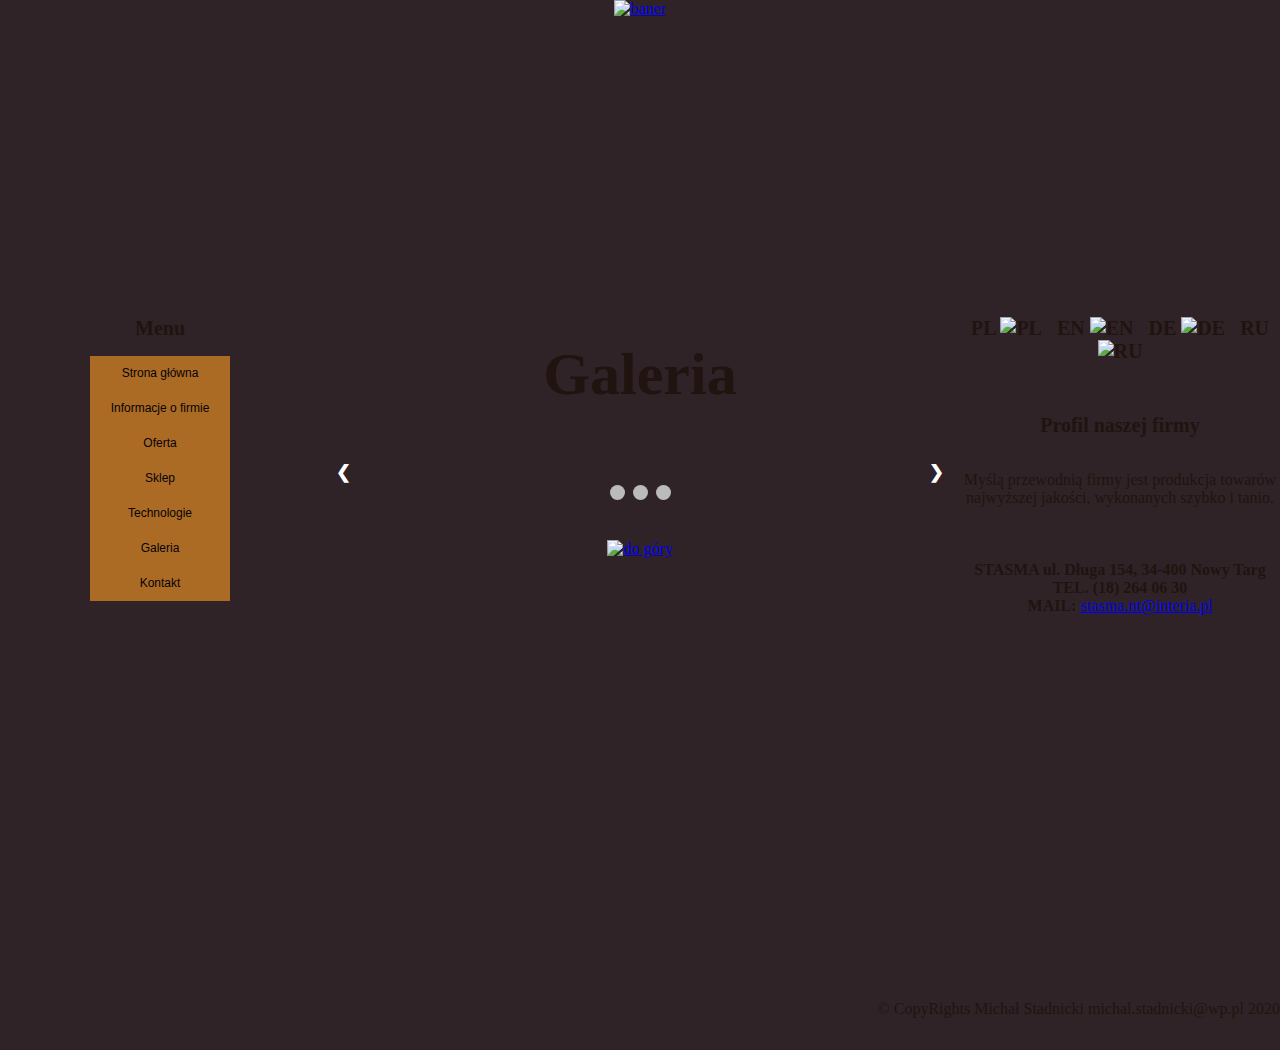
==== galeria.html @ 94b0c639 "Add files via upload" ====
﻿<!doctype html>
<html lang="pl">

<head>

	<meta charset="utf-8"> <!-- kodowanie polskich znaków, sprawdzić ustawienie w programie, aby był UFT-8 !!! -->
	<title> S&S STASMA Nowy Targ</title> <!--tytuł strony-->
	<link href="styl.css" rel=stylesheet type="text/css"> <!--importowanie stylu css -->
	<link href="images/herb2.ico" rel="shortcut icon" type="image/x-icon"> <!-- dołożenie ikony do paska -->
	<meta neme="description" content="S&S STASMA"> <!-- krótki opis strony -->
	<meta name="keywords" content="garbarnia skóry chemikalia barwienie stasma nowy targ stadnicki smarduch"> <!-- słowa kluczowe -->

</head>
<body>

<center>

<div ID=strona>

	<div ID=naglowek3>
	<a href="index.html"><img src="images/logo_baner.jpg" alt="baner"></img></a>
	</div>

	<div ID=menu>

	<h2>Menu</h2>

	<ul id="lista1">

	<li><a href="index.html">Strona główna</a></li>

	<li><a href="info.html" target="_blank">Informacje o firmie</a></li>

	<li><a href="oferta.html" target="_blank">Oferta</a></li>

	<li><a href="#"><span onclick="myFunction()">Sklep</span></a></li>

	<div id="snackbar">Sklep jeszcze nie czynny :-(</div>

	<li><a href="technologie.html" target="_blank">Technologie</a></li>

	<li><a href="galeria.html" target="_blank">Galeria</a></li>

	<li><a href="kontakt.html" target="_blank">Kontakt</a></li>

	</div>

	<div ID=sekcja2>

		<!-- treść strony -->

		<center><h1> Galeria </h1></center>
		<br>


		<!-- Slideshow container -->
<div class="slideshow-container">

  <!-- Full-width images with number and caption text -->
  <div class="mySlides fade">
    <div class="numbertext">1 / 3</div>
    <img src="images/1.jpg" style="width:100%">
    <div class="text">Zdjęcie 1</div>
  </div>

  <div class="mySlides fade">
    <div class="numbertext">2 / 3</div>
    <img src="images/2.jpg" style="width:100%">
    <div class="text">Zdjęcie 2</div>
  </div>

  <div class="mySlides fade">
    <div class="numbertext">3 / 3</div>
    <img src="images/3.jpg" style="width:100%">
    <div class="text">Zdjęcie 3</div>
  </div>

  <!-- Next and previous buttons -->
  <a class="prev" onclick="plusSlides(-1)">&#10094;</a>
  <a class="next" onclick="plusSlides(1)">&#10095;</a>
</div>
<br>

<!-- The dots/circles -->
<div style="text-align:center">
  <span class="dot" onclick="currentSlide(1)"></span>
  <span class="dot" onclick="currentSlide(2)"></span>
  <span class="dot" onclick="currentSlide(3)"></span>
</div>



		<br><br>

		<a href="javascript:scroll(0,0);"><img src="images/arrow_up.png" alt="do góry"></img></a>


	</div>

	<div ID=sekcja3>

<!-- kontakt języki -->

	<h2>
	PL <img src="images/polska.png" alt="PL"></img> &nbsp
	EN <img src="images/anglia.png" alt="EN"></img> &nbsp
	DE <img src="images/niemcy.png" alt="DE"></img> &nbsp
	RU <img src="images/rosja.png" alt="RU"></img>
	</h2>

	<br>

	<center><h2>Profil naszej firmy</h2></center><br>

	Myślą przewodnią firmy jest produkcja towarów najwyższej jakości, wykonanych szybko i tanio.

	<br><br>

		<img class="slajdy" src="images/1m.jpg">
  		<img class="slajdy" src="images/2m.jpg">
		<img class="slajdy" src="images/3m.jpg">
  		<img class="slajdy" src="images/4m.jpg">
  		<img class="slajdy" src="images/5m.jpg">
  		<img class="slajdy" src="images/6m.jpg">

  		<br><br>

  		<b>STASMA ul. Długa 154, 34-400 Nowy Targ</b><br>

  		<b>TEL. (18) 264 06 30 </b><br>

  		<b>MAIL: </b><a href="mailto:stasma.nt@interia.pl">stasma.nt@interia.pl</a>



	</div>

	<div ID=stopka>

		&copy; CopyRights Michał Stadnicki michal.stadnicki@wp.pl 2020

		<br>

		<script src="js/aktualizacja.js"></script> <!-- podpięcie zewnętrznego pliku javascript -->
		<script src="js/slajdy.js"></script>
		<script src="js/nawigacja.js"></script>
		<script src="js/sklep.js"></script>
		<script src="js/modal.js"></script>
		<script src="js/galeria.js"></script>
	</div>

</div>

</center>
</body>
<html>
---- styl.css ----
body {
	margin:0px;
	
}

DIV {
	border:0px solid indigo;
}


#strona {
	
	width:100%;
	height:100%;
	min-height:700px;
	background:#2f2327;
	background-image: url('images/tlo.jpg');
	background-size: 100%; 
	background-repeat: no-repeat; 
	background-attachment: fixed;
	color: #211310;
}
#naglowek{
 
	width:25%;
	height:300px;
	display:block;
  float:left;

}

#naglowek2{
 
  width:75%;
  height:300px;
  display:block;
  float:right;

}

#naglowek3{
 
  width:100%;
  height:300px;
  display:block;

}

#menu{
	display:block;
	width:25%;
	height:100%;
	min-height:700px;
	float:left;
}

#sekcja2{
	display:block;
	width:50%;
	height:100%;
	min-height:700px;
	float:left;
}

#sekcja3{
	display:block;
	width:25%;
	height:100%;
	min-height:700px;
	float:right;
}

#stopka {
	
	width:100%;
	height:50px;
	display:block;
	clear:both;
	text-align: right;
	
}

h1 {font-size: 60px;}

h2 {font-size: 20px;}

ul, ul li {margin: 0; padding: 0;}

#lista1 li {

	list-style: none;
	position: relative;
}

#lista1 ul {width: 200px; position: relative; z-index: 9;

top: 0px; left: 163px; height: 50px; display:none; padding-left: 1px; border: 0px solid #aaaaaa; opacity: 0.9;

}

#lista1 li:hover ul {width: 160px; height: auto; display: inline-block;}

#lista1 a, #lista1 li:hover li a 

/*menu boczne*/

{

	display: block; font: 12px/35px verdana, sans-serif; text-decoration: none; 
	padding: 0 10px; width: 140px; color: black; background: #BA7325 url('grafika/1m.jpg') repeat-x; opacity: 0.9;

}

#lista1 li:hover a, #lista1 li li:hover a {background: brown url('images/xxx.jpg') repeat-x; }

.slajdy {

	display:none;

}

/*menu pionowe*/

.overlay {
    height: 0%;
    width: 100%;
    position: fixed;
    z-index: 1;
    top: 0;
    left: 0;
    background-color: rgb(0,0,0);
    background-color: rgba(0,0,0, 0.9);
    overflow-y: hidden;
    transition: 2s;
}

.overlay-content {
    position: relative;
    top: 25%;
    width: 100%;
    text-align: center;
    margin-top: 30px;
}

.overlay a {
    padding: 3px;
    text-decoration: none;
    font-size: 20px;
    color: #DA251C;
    display: block;
    transition: 0.3s;
}

.overlay a:hover, .overlay a:focus {
    color: orange;
}

.overlay .closebtn {
    position: absolute;
    top: 20px;
    right: 45px;
    font-size: 60px;
}

@media screen and (max-height: 450px) {
  .overlay {overflow-y: auto;}
  .overlay a {font-size: 20px}
  .overlay .closebtn {
    font-size: 40px;
    top: 15px;
    right: 35px;
  }
}

/*menu pozione*/

.overlay1 {
    height: 100%;
    width: 0;
    position: fixed;
    z-index: 1;
    top: 0;
    left: 0;
    background-color: rgb(0,0,0);
    background-color: rgba(0,0,0, 0.9);
    overflow-x: hidden;
    transition: 2s;
}

.overlay1-content {
  position: relative;
    top: 25%;
    width: 100%;
    text-align: center;
    margin-top: 30px;
}

.overlay1 a {
   padding: 3px;
    text-decoration: none;
    font-size: 20px;
    color: #818181;
    display: block;
    transition: 0.3s;
}

.overlay1 a:hover, .overlay1 a:focus {
    color: orange;
}

.overlay1 .closebtn {
      position: absolute;
    top: 20px;
    right: 45px;
    font-size: 60px;
}

@media screen and (max-height: 450px) {
  .overlay1 a {font-size: 20px}
  .overlay1 .closebtn {
    font-size: 40px;
    top: 15px;
    right: 35px;
  }
}

/*sklep*/

#snackbar {
    visibility: hidden;
    min-width: 250px;
    margin-left: -125px;
    background-color: #2f2327;
    color: orange;
    text-align: center;
    border-radius: 2px;
    padding: 16px;
    position: fixed;
    z-index: 1;
    left: 50%;
    bottom: 30px;
    font-size: 17px;
}

#snackbar.show {
    visibility: visible;
    -webkit-animation: fadein 0.5s, fadeout 0.5s 2.5s;
    animation: fadein 0.5s, fadeout 0.5s 2.5s;
}

@-webkit-keyframes fadein {
    from {bottom: 0; opacity: 0;} 
    to {bottom: 30px; opacity: 1;}
}

@keyframes fadein {
    from {bottom: 0; opacity: 0;}
    to {bottom: 30px; opacity: 1;}
}

@-webkit-keyframes fadeout {
    from {bottom: 30px; opacity: 1;} 
    to {bottom: 0; opacity: 0;}
}

@keyframes fadeout {
    from {bottom: 30px; opacity: 1;}
    to {bottom: 0; opacity: 0;}
}

/* Przyciski */
.modal {
    display: none; /* Hidden by default */
    position: fixed; /* Stay in place */
    z-index: 1; /* Sit on top */
    padding-top: 100px; /* Location of the box */
    left: 0;
    top: 0;
    width: 100%; /* Full width */
    height: 100%; /* Full height */
    overflow: auto; /* Enable scroll if needed */
    background-color: rgb(0,0,0); /* Fallback color */
    background-color: rgba(0,0,0,0.4); /* Black w/ opacity */
}

/* Modal Content */
.modal-content {
    position: relative;
    background-color: #2f2327;
    margin: auto;
    padding: 0;
    border: 0px solid #888;
    width: 80%;
    box-shadow: 0 4px 8px 0 rgba(0,0,0,0.2),0 6px 20px 0 rgba(0,0,0,0.19);
    -webkit-animation-name: animatetop;
    -webkit-animation-duration: 0.4s;
    animation-name: animatetop;
    animation-duration: 0.4s
}

/* Add Animation */
@-webkit-keyframes animatetop {
    from {top:-300px; opacity:0} 
    to {top:0; opacity:1}
}

@keyframes animatetop {
    from {top:-300px; opacity:0}
    to {top:0; opacity:1}
}

/* The Close Button */
.close {
    color: white;
    float: right;
    font-size: 28px;
    font-weight: bold;
}

.close:hover,
.close:focus {
    color: #000;
    text-decoration: none;
    cursor: pointer;
}

.modal-header {
    padding: 2px 16px;
    background-color: #2f2327;
    color: white;
}

.modal-body {padding: 2px 16px;}

.modal-footer {
    padding: 2px 16px;
    background-color: #2f2327;
    color: white;
}


/*Galeria*/

* {box-sizing:border-box}

/* Slideshow container */
.slideshow-container {
  max-width: 1000px;
  position: relative;
  margin: auto;
}

/* Hide the images by default */
.mySlides {
  display: none;
}

/* Next & previous buttons */
.prev, .next {
  cursor: pointer;
  position: absolute;
  top: 50%;
  width: auto;
  margin-top: -22px;
  padding: 16px;
  color: white;
  font-weight: bold;
  font-size: 18px;
  transition: 0.6s ease;
  border-radius: 0 3px 3px 0;
  user-select: none;
}

/* Position the "next button" to the right */
.next {
  right: 0;
  border-radius: 3px 0 0 3px;
}

/* Position the "previous button" to the left */
.prev {
  left: 0;
  border-radius: 3px 0 0 3px;
}


/* On hover, add a black background color with a little bit see-through */
.prev:hover, .next:hover {
  background-color: rgba(0,0,0,0.8);
}

/* Caption text */
.text {
  color: #f2f2f2;
  font-size: 15px;
  padding: 8px 12px;
  position: absolute;
  bottom: 8px;
  width: 100%;
  text-align: center;
}

/* Number text (1/3 etc) */
.numbertext {
  color: #f2f2f2;
  font-size: 12px;
  padding: 8px 12px;
  position: absolute;
  top: 0;
}

/* The dots/bullets/indicators */
.dot {
  cursor: pointer;
  height: 15px;
  width: 15px;
  margin: 0 2px;
  background-color: #bbb;
  border-radius: 50%;
  display: inline-block;
  transition: background-color 0.6s ease;
}

.active, .dot:hover {
  background-color: #717171;
}

/* Fading animation */
.fade {
  -webkit-animation-name: fade;
  -webkit-animation-duration: 1.5s;
  animation-name: fade;
  animation-duration: 1.5s;
}

@-webkit-keyframes fade {
  from {opacity: .4}
  to {opacity: 1}
}

@keyframes fade {
  from {opacity: .4}
  to {opacity: 1}
}
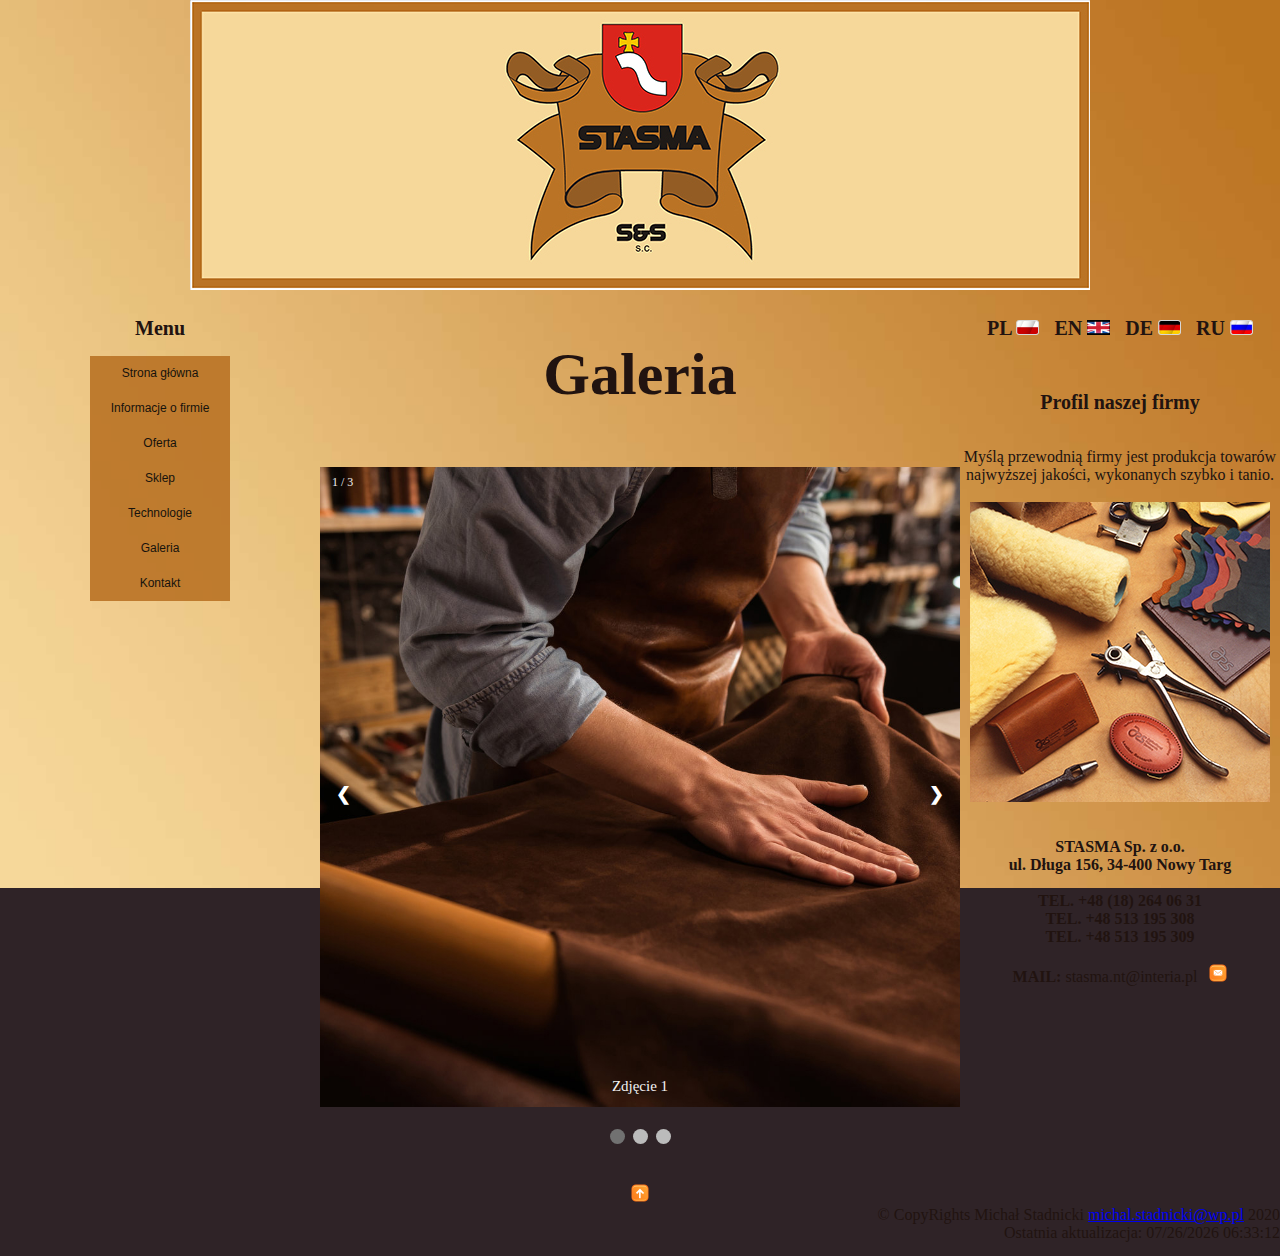
==== commit 0d4c73be: "Add files via upload" ====
--- a/galeria.html
+++ b/galeria.html
@@ -4,7 +4,7 @@
 <head>
 
 	<meta charset="utf-8"> <!-- kodowanie polskich znaków, sprawdzić ustawienie w programie, aby był UFT-8 !!! -->
-	<title> S&S STASMA Nowy Targ</title> <!--tytuł strony-->
+	<title> S&S STASMA Sp. z o.o. Nowy Targ</title> <!--tytuł strony-->
 	<link href="styl.css" rel=stylesheet type="text/css"> <!--importowanie stylu css -->
 	<link href="images/herb2.ico" rel="shortcut icon" type="image/x-icon"> <!-- dołożenie ikony do paska -->
 	<meta neme="description" content="S&S STASMA"> <!-- krótki opis strony -->
@@ -29,19 +29,19 @@
 
 	<li><a href="index.html">Strona główna</a></li>
 
-	<li><a href="info.html" target="_blank">Informacje o firmie</a></li>
+	<li><a href="info.html">Informacje o firmie</a></li>
 
-	<li><a href="oferta.html" target="_blank">Oferta</a></li>
+	<li><a href="oferta.html">Oferta</a></li>
 
 	<li><a href="#"><span onclick="myFunction()">Sklep</span></a></li>
 
 	<div id="snackbar">Sklep jeszcze nie czynny :-(</div>
 
-	<li><a href="technologie.html" target="_blank">Technologie</a></li>
+	<li><a href="technologie.html">Technologie</a></li>
 
-	<li><a href="galeria.html" target="_blank">Galeria</a></li>
+	<li><a href="galeria.html">Galeria</a></li>
 
-	<li><a href="kontakt.html" target="_blank">Kontakt</a></li>
+	<li><a href="kontakt.html">Kontakt</a></li>
 
 	</div>
 
@@ -103,7 +103,7 @@
 
 	<h2>
 	PL <img src="images/polska.png" alt="PL"></img> &nbsp
-	EN <img src="images/anglia.png" alt="EN"></img> &nbsp
+	EN <img src="images/uk.png" alt="EN"></img> &nbsp
 	DE <img src="images/niemcy.png" alt="DE"></img> &nbsp
 	RU <img src="images/rosja.png" alt="RU"></img>
 	</h2>
@@ -125,11 +125,16 @@
 
   		<br><br>
 
-  		<b>STASMA ul. Długa 154, 34-400 Nowy Targ</b><br>
+  		<b>	STASMA Sp. z o.o. <br>
+  			ul. Długa 156, 34-400 Nowy Targ<br><br>
 
-  		<b>TEL. (18) 264 06 30 </b><br>
+  			TEL. +48 (18) 264 06 31 <br>  		
+  			TEL. +48 513 195 308 	<br>  		
+  			TEL. +48 513 195 309 	</b><br><br>
 
-  		<b>MAIL: </b><a href="mailto:stasma.nt@interia.pl">stasma.nt@interia.pl</a>
+
+
+  		<b>MAIL: </b>stasma.nt@interia.pl &nbsp <a href="mailto:stasma.nt@interia.pl"><img src="images/email.png" alt="mail:stasma.nt@interia.pl"></img></a>
 
 
 
@@ -137,7 +142,7 @@
 
 	<div ID=stopka>
 
-		&copy; CopyRights Michał Stadnicki michal.stadnicki@wp.pl 2020
+		&copy; CopyRights Michał Stadnicki <a href="mailto:michal.stadnicki@wp.pl">michal.stadnicki@wp.pl</a> 2020
 
 		<br>
 
--- a/styl.css
+++ b/styl.css
@@ -83,6 +83,8 @@
 h1 {font-size: 60px;}
 
 h2 {font-size: 20px;}
+
+h3 {float:left;}
 
 ul, ul li {margin: 0; padding: 0;}
 
